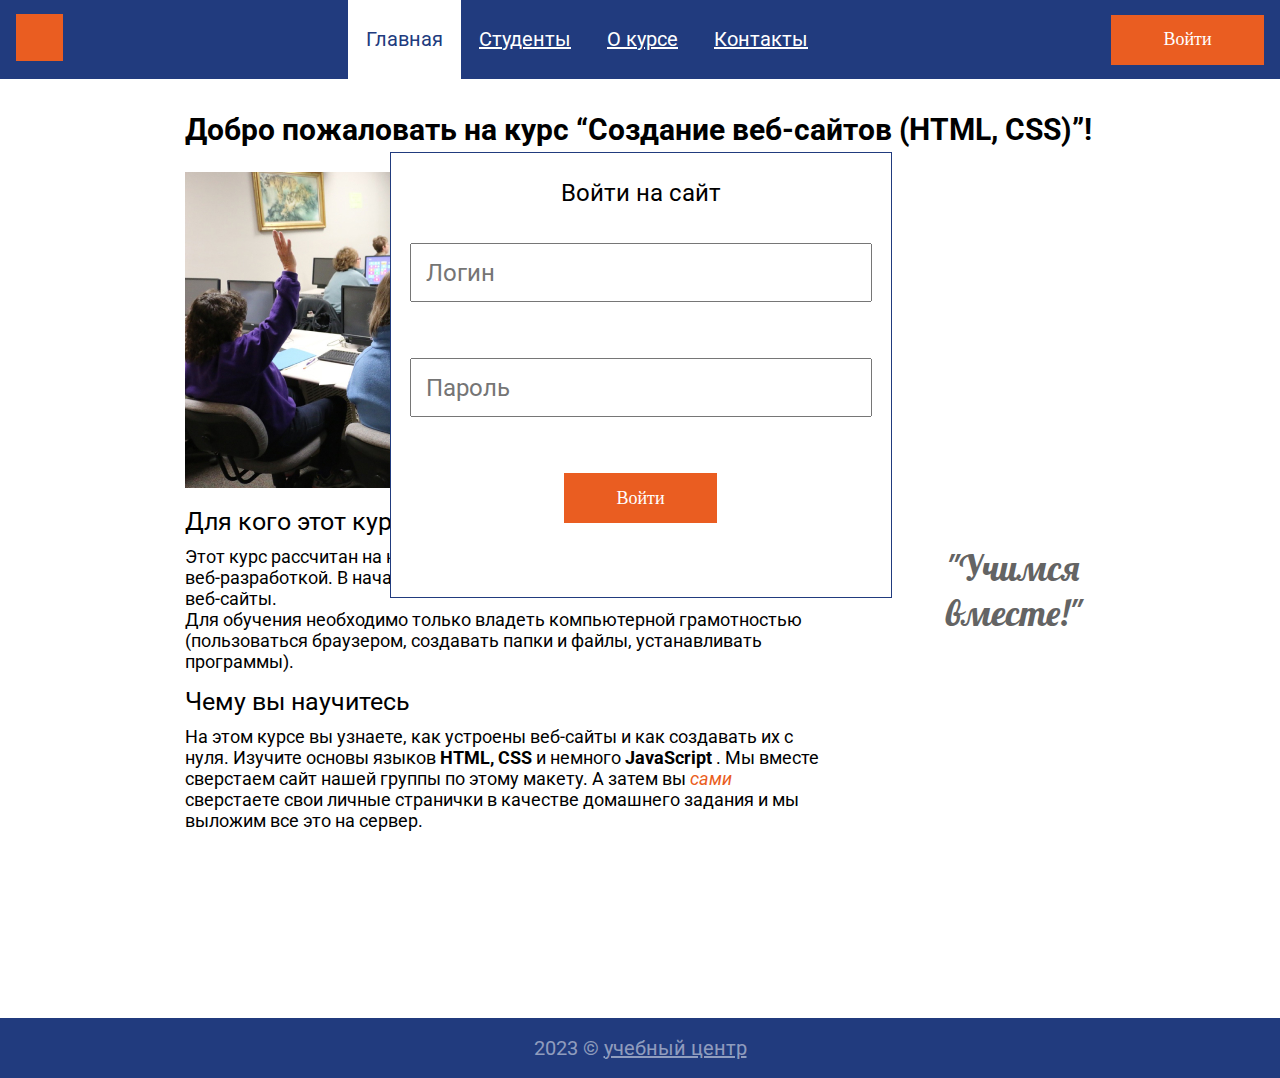
==== index.html @ e768cdae "Add files via upload" ====
<!DOCTYPE html>
<html lang="ru">

<head>
    <meta charset="UTF-8">
    <meta http-equiv="X-UA-Compatible" content="IE=edge">
    <meta name="viewport" content="width=device-width, initial-scale=1.0">
    <title>Учимся вместе</title>
    <link rel="stylesheet" href="style.css">
    <link rel="preconnect" href="https://fonts.googleapis.com">
    <link rel="preconnect" href="https://fonts.gstatic.com" crossorigin>
    <link
        href="https://fonts.googleapis.com/css2?family=Lobster&family=Open+Sans:ital,wght@0,400;0,500;0,600;1,400;1,500&family=Roboto&display=swap"
        rel="stylesheet">
</head>

<body class="body">
    <div class="all">
        <header class="header">
            <a href="index.html" class="logo">
                <img src="picture/logo.svg" alt="логотип">
            </a>
            <ul class="menu">
                <li class="menu_list"> <a class="menu_link menu_link_active" href="#"> Главная </a></li>
                <li class="menu_list"> <a class="menu_link" href="Students.html"> Студенты </a></li>
                <li class="menu_list"> <a class="menu_link" href="aboutCourse.html"> О курсе </a></li>
                <li class="menu_list"> <a class="menu_link" href="contacts.html"> Контакты </a></li>
            </ul>
            <a class="button" href="#">Войти</a>

        </header>
        <main class="content">
            <h1 class="title">Добро пожаловать на курс “Создание веб-сайтов (HTML, CSS)”!</h1>
            <img src="picture/class2.jpg" alt="Студенты">
            <div class="content_info">
                <div class="content_section">
                    <div class="content_article">
                        <h3 class="subtitle">Для кого этот курс</h3>
                        <p class="about_text">Этот курс рассчитан на новичков, которые только начинают знакомство с
                            веб-разработкой. В начале курса вы узнаете о том, как устроен Интернет и веб-сайты.
                        <p class="about_text">Для обучения необходимо только владеть компьютерной грамотностью
                            (пользоваться
                            браузером,
                            создавать папки и файлы, устанавливать программы).</p>
                        </p>
                    </div>
                    <div class="content_article">
                        <h3 class="subtitle">Чему вы научитесь</h3>
                        <p class="about_text">На этом курсе вы узнаете, как устроены веб-сайты и как создавать их с
                            нуля.
                            Изучите основы языков <b>HTML, CSS</b> и немного <b>JavaScript</b> . Мы вместе сверстаем
                            сайт
                            нашей
                            группы по
                            этому
                            макету. А затем вы <em>сами</em> сверстаете свои личные странички в качестве домашнего
                            задания и
                            мы
                            выложим
                            все это на сервер.</p>
                    </div>
                </div>
                <h2 class="heading">"Учимся вместе!"</h2>
            </div>
            <div class="block">
                <h3 class="enterSait">Войти на сайт</h3>
                <p class="registration">
                    <input class="inputStyle" type="text" placeholder="Логин">
                </p>
                <p class="registration">
                    <input class="inputStyle" type="text" placeholder="Пароль">
                </p>
                <a class="button" href="#">Войти</a>
            </div>
        </main>
    </div>

    <footer class="footer">
        <h3 class="footer_content">2023 © <a class="footer_content" href="#">учебный центр </a> </h3>
    </footer>
    <script>
        const buttonEl = document.querySelector('.button');
        const blockEl = document.querySelector('.block');

        buttonEl.addEventListener('click', function (e) {
            blockEl.classList.toggle('visible');
        });
    </script>
</body>

</html>
---- style.css ----
* {
    margin: 0;
    padding: 0;
}

.body {
    min-height: 100vh;
    display: flex;
    flex-direction: column;
}

/* значение ширины картинки не будет больше щширины экрана. В данном случае это для мобилы */
img {
    max-width: 100%;
}

.all {
    flex-grow: 1;
}

.header {
    background: #213B7E;
    display: flex;
    flex-direction: row;
    flex-wrap: wrap;
    justify-content: space-between;
    align-items: center;
    padding-left: calc(50% - 1268px / 2);
    padding-right: calc(50% - 1268px / 2);
    padding-left: 16px;
    padding-right: 16px;
}

.menu {
    display: flex;
    list-style-type: none;
    font-family: 'Roboto';
    font-style: normal;
    font-weight: 400;
    font-size: 20px;
    line-height: 23px;
}

.menu_link {
    font-style: normal;
    font-weight: 400;
    font-size: 20px;
    line-height: 23px;
    text-decoration-line: underline;
    color: #FFFFFF;
    padding: 28px 18px;
    display: block;
}

.menu_link_active {
    color: #213B7E;
    background-color: white;
    text-decoration: none;
}

.button {
    width: 153px;
    height: 50px;
    background: #EA5D21;
    display: flex;
    justify-content: center;
    align-items: center;
    font-style: normal;
    font-weight: 400;
    font-size: 18px;
    line-height: 21px;
    color: #FFFFFF;
    text-decoration: none;
}


.content {
    margin-top: 33px;
    padding-left: calc(50% - 911px / 2);
    padding-right: calc(50% - 911px / 2);
    margin-bottom: 187px;
    position: relative;
}

.title {
    margin-bottom: 25px;
    font-family: 'Roboto';
    font-style: normal;
    font-weight: 700;
    font-size: 30px;
    line-height: 35px;
    align-items: center;
    color: #000000;
}

.content_info {
    display: flex;
    justify-content: space-between;
    gap: 127px;
}

.content_article {
    font-style: normal;
    font-weight: 400;
    font-size: 25px;
    line-height: 29px;
    color: #000000;
}

.about_text {
    font-family: 'Roboto';
    width: 634px;
    font-style: normal;
    font-weight: 400;
    font-size: 18px;
    line-height: 21px;
    color: #000000;
}

em {
    color: #EA5D21;
}

.subtitle {
    margin-top: 15px;
    margin-bottom: 10px;
    font-family: 'Roboto';
    font-style: normal;
    font-weight: 400;
    font-size: 25px;
    line-height: 29px;
    color: #000000;
}

.heading {
    margin-top: 53px;
    font-family: 'Lobster';
    font-style: normal;
    font-weight: 400;
    font-size: 36px;
    line-height: 45px;
    color: #646464;
}


.block {
    width: 500px;
    height: 418px;
    background-color: #FFFFFF;
    position: absolute;
    top: 40px;
    margin-left: 205px;
    display: flex;
    align-items: center;
    flex-direction: column;
    padding-top: 26px;
    border: 1px solid #213B7E;
}

.visible {
    display: none;
}

.enterSait {
    font-family: 'Roboto';
    font-style: normal;
    font-weight: 400;
    font-size: 24px;
    line-height: 28px;
    color: #000000;
    margin-bottom: 36px;
}

.registration {
    margin-bottom: 56px;
}

.inputStyle {
    width: 444px;
    height: 55px;
    font-family: 'Roboto';
    font-style: normal;
    font-weight: 400;
    font-size: 24px;
    line-height: 28px;
    color: #808080;
    padding-left: 14px;
}

.footer {
    background: #213B7E;
    display: flex;
    justify-content: center;
    align-items: center;
    height: 60px;
}

.footer_content {
    font-family: 'Roboto';
    font-style: normal;
    font-weight: 400;
    font-size: 20px;
    line-height: 23px;
    color: rgba(255, 255, 255, 0.5);
}

.content_students {
    padding-left: calc(50% - 1202px / 2);
    padding-right: calc(50% - 1202px / 2);
    margin-bottom: 519px;
}

.title_students {
    text-align: left;
    margin-top: 37px;
    font-family: 'Roboto';
    font-style: normal;
    font-weight: 700;
    font-size: 31px;
    line-height: 36px;
    color: #000000;
}

.students {
    display: flex;
    justify-content: center;
    gap: 50px;
    margin-top: 24px;
}

.student {
    text-align: center;
    font-family: 'Roboto';
    font-style: normal;
    font-weight: 400;
    font-size: 20px;
    line-height: 23px;
    color: #000000;
    position: relative;
}

.student_new {
    position: absolute;
    top: -12px;
    right: -13px;
    font-family: 'Roboto';
    font-style: normal;
    font-weight: 400;
    font-size: 18px;
    line-height: 21px;
    color: #FFFFFF;
    background: #3AA828;
    border-radius: 20px;
    padding: 1px 2px 1px 5px;
}

.content_about {
    padding-left: calc(50% - 820px / 2);
    padding-right: calc(50% - 820px / 2);
    margin-bottom: 313px;
}

.title_course {
    font-family: 'Roboto';
    font-style: normal;
    font-weight: 700;
    font-size: 30px;
    line-height: 35px;
    margin-top: 33px;
    margin-bottom: 25px;

}

.content_contacts {
    padding-left: calc(50% - 1268px / 2);
    padding-right: calc(50% - 1268px / 2);
}

.watch_video {
    font-family: 'Roboto';
    font-style: normal;
    font-weight: 400;
    font-size: 25px;
    line-height: 29px;
    color: #000000;
    margin-bottom: 15px;
}

.title_contacts {
    margin-top: 33px;
    margin-left: 286px;
    margin-bottom: 25px;
    font-family: 'Roboto';
    font-style: normal;
    font-weight: 700;
    font-size: 30px;
    line-height: 35px;
    color: #000000;
}

.adress_all {
    margin-left: 288px;
    margin-top: 15px;
    margin-bottom: 420px;
}

.our_contacts {
    margin-bottom: 10px;
    font-family: 'Roboto';
    font-style: normal;
    font-weight: 400;
    font-size: 25px;
    line-height: 29px;
    color: #000000;
}

.adress {
    font-family: 'Roboto';
    font-style: normal;
    font-weight: 400;
    font-size: 18px;
    line-height: 21px;

    color: #000000;
}

.phone_number {
    font-family: 'Roboto';
    font-style: normal;
    font-weight: 400;
    font-size: 18px;
    line-height: 21px;
    color: #000000;
    line-height: 80px;
}

@media (max-width: 1024px) {
    .header {
        padding-left: 32px;
        padding-right: 32px;
    }

    .menu {
        margin-left: 0px;
    }

    .menu_link {
        font-size: 18px;
        padding: 20px 14px;
    }

    .content {
        padding-left: calc(50% - 736px / 2);
        padding-right: calc(50% - 736px / 2);
    }

    .content_info {
        align-items: center;
    }

    .about_text {
        width: 100%;
    }

    .content_section {
        width: 70%;
    }

    .students {
        flex-wrap: wrap;
    }

    .content_students {
        padding-left: calc(50% - 736px / 2);
        padding-right: calc(50% - 736px / 2);
    }

    .content_contacts {
        display: flex;
        justify-content: center;
        flex-direction: column;
    }

    .map {
        width: auto;
        margin-left: 32px;
        margin-right: 32px;
    }
}

@media (max-width: 350px) {
    .header {
        padding-left: 16px;
        padding-right: 0;

    }

    .menu {
        display: flex;
        flex-direction: column;

    }

    .logo {
        display: none;
    }

    .content {
        padding-left: 16px;
        padding-right: 16px;
    }

    .content_info {
        display: flex;
        flex-wrap: wrap;
        justify-content: center;
        gap: 32px;
        text-align: center;
    }

    .content_section {
        display: flex;
        flex-direction: column;
    }

    .about_text {
        width: auto;
    }

    .content_students {
        margin-bottom: 100px;
    }

    .title_students {
        text-align: center;
    }

    .students {
        display: flex;
        justify-content: center;
        flex-direction: column;
    }

    .student_new {

        top: -12px;
        right: 44px;
    }

    .title_course {
        text-align: center;
    }

    .watch_video {
        text-align: center;
    }

    .content_about {
        margin-bottom: 100px;
    }

    .content_contacts {
        display: flex;
        justify-content: center;
        flex-direction: column;
        margin-bottom: 100px;
    }

    .map {
        width: auto;
        margin-left: 0px;
    }

    .adress_all {
        margin: 0px;
        padding: 0px;
    }

    .title_contacts {
        margin: 0px;
        padding: 0px;
        text-align: center;
        margin-top: 22px;
        margin-bottom: 22px;
    }

    .our_contacts {
        margin-top: 12px;
    }
}
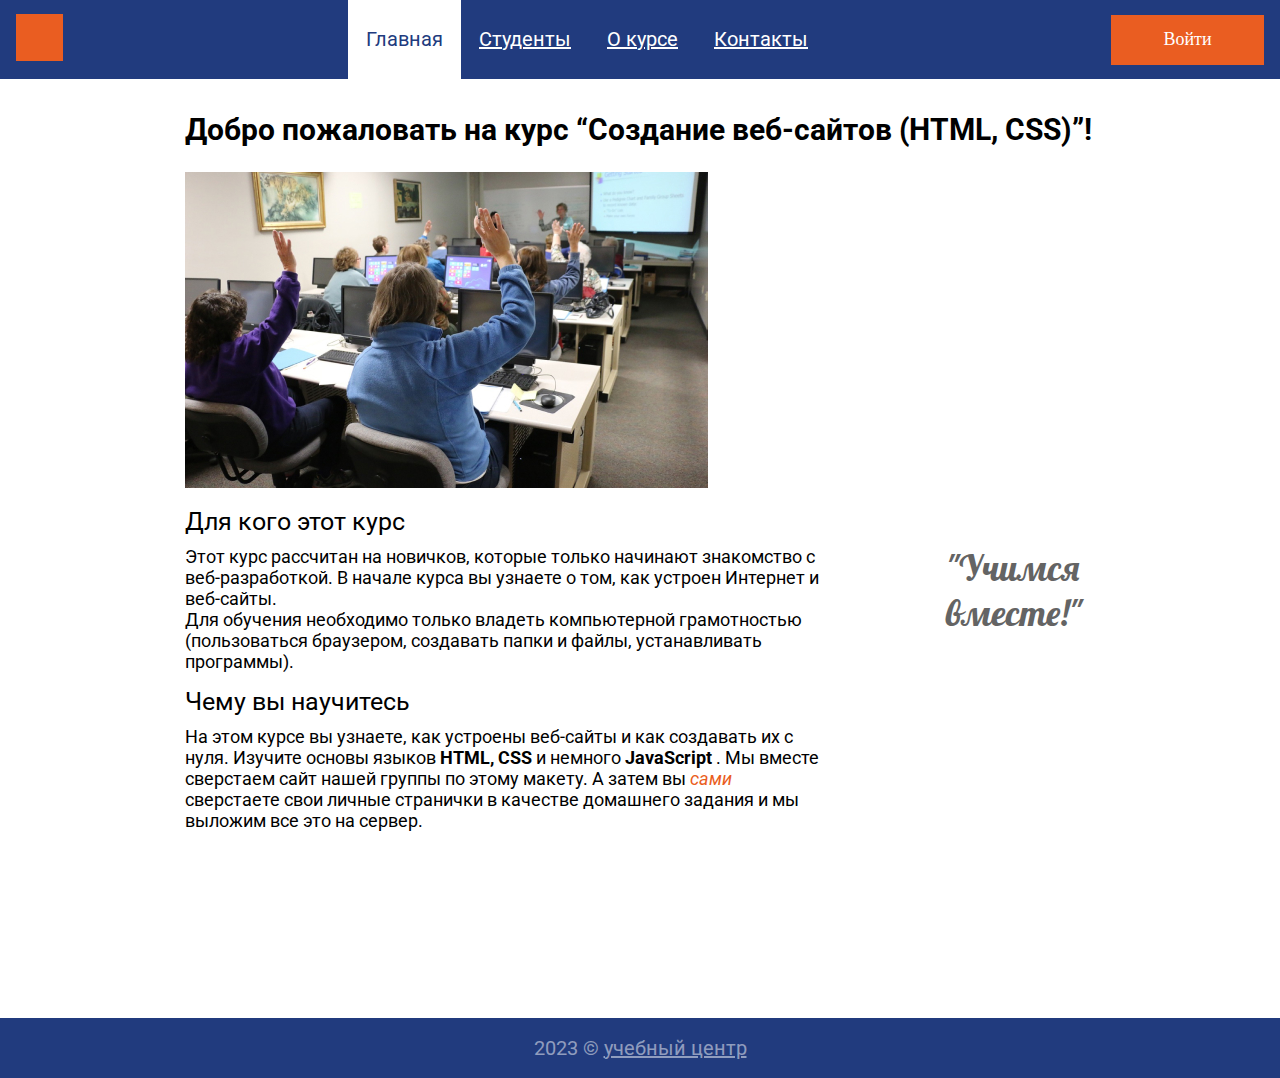
==== commit 95ba43dd: "Add files via upload" ====
--- a/index.html
+++ b/index.html
@@ -12,13 +12,14 @@
     <link
         href="https://fonts.googleapis.com/css2?family=Lobster&family=Open+Sans:ital,wght@0,400;0,500;0,600;1,400;1,500&family=Roboto&display=swap"
         rel="stylesheet">
+    <link rel="shortcut icon" href="/picture/favicon-32x32.png">
 </head>
 
 <body class="body">
     <div class="all">
         <header class="header">
             <a href="index.html" class="logo">
-                <img src="picture/logo.svg" alt="логотип">
+                <img src="/picture/logo.svg" alt="логотип">
             </a>
             <ul class="menu">
                 <li class="menu_list"> <a class="menu_link menu_link_active" href="#"> Главная </a></li>
@@ -31,7 +32,7 @@
         </header>
         <main class="content">
             <h1 class="title">Добро пожаловать на курс “Создание веб-сайтов (HTML, CSS)”!</h1>
-            <img src="picture/class2.jpg" alt="Студенты">
+            <img src="/picture/class2.jpg" alt="Студенты">
             <div class="content_info">
                 <div class="content_section">
                     <div class="content_article">
@@ -76,7 +77,7 @@
     </div>
 
     <footer class="footer">
-        <h3 class="footer_content">2023 © <a class="footer_content" href="#">учебный центр </a> </h3>
+        <h3 class="footer_content">2023 © <a class="footer_content" href="index.html">учебный центр </a> </h3>
     </footer>
     <script>
         const buttonEl = document.querySelector('.button');
--- a/style.css
+++ b/style.css
@@ -3,6 +3,7 @@
     padding: 0;
 }
 
+/* если не прописать тегу бади флекс, то в селекторе all не будет работаь flex grow */
 .body {
     min-height: 100vh;
     display: flex;
@@ -52,6 +53,40 @@
     display: block;
 }
 
+.menu_link:hover {
+    color: #EA5D21;
+}
+
+.logo:hover {
+    -webkit-animation: flip-horizontal-bottom 0.4s cubic-bezier(0.455, 0.030, 0.515, 0.955) both;
+    animation: flip-horizontal-bottom 0.4s cubic-bezier(0.455, 0.030, 0.515, 0.955) both;
+}
+
+@-webkit-keyframes flip-horizontal-bottom {
+    0% {
+        -webkit-transform: rotateX(0);
+        transform: rotateX(0);
+    }
+
+    100% {
+        -webkit-transform: rotateX(-180deg);
+        transform: rotateX(-180deg);
+    }
+}
+
+@keyframes flip-horizontal-bottom {
+    0% {
+        -webkit-transform: rotateX(0);
+        transform: rotateX(0);
+    }
+
+    100% {
+        -webkit-transform: rotateX(-180deg);
+        transform: rotateX(-180deg);
+    }
+}
+
+
 .menu_link_active {
     color: #213B7E;
     background-color: white;
@@ -71,6 +106,12 @@
     line-height: 21px;
     color: #FFFFFF;
     text-decoration: none;
+    transition: 3s;
+}
+
+.button:hover {
+    color: #EA5D21;
+    background-color: white;
 }
 
 
@@ -143,7 +184,13 @@
 }
 
 
+
 .block {
+
+    display: none;
+}
+
+.visible {
     width: 500px;
     height: 418px;
     background-color: #FFFFFF;
@@ -157,9 +204,7 @@
     border: 1px solid #213B7E;
 }
 
-.visible {
-    display: none;
-}
+
 
 .enterSait {
     font-family: 'Roboto';
@@ -185,6 +230,7 @@
     line-height: 28px;
     color: #808080;
     padding-left: 14px;
+    padding-right: 14px;
 }
 
 .footer {
@@ -334,6 +380,81 @@
     line-height: 80px;
 }
 
+/* MY PAGE START */
+.myPageTitle {
+    margin-top: 25px;
+    text-align: center;
+    margin-bottom: 25px;
+    font-family: 'Roboto';
+    font-style: normal;
+    font-weight: 700;
+    font-size: 30px;
+    line-height: 35px;
+    align-items: center;
+    color: #000000;
+}
+
+.myPageRef {
+    text-decoration: none;
+    color: black;
+}
+
+.mainMyPage {
+    padding-left: 50px;
+    padding-right: 50px;
+}
+
+.myPageText {
+    width: auto;
+    text-align: center;
+    margin-bottom: 60px;
+}
+
+.subtitleMyPage:hover::after {
+    content: "можно увидеть одновременное применение псевдокласса и псевдоэлемента!";
+}
+
+.container {
+    height: 100px;
+    display: flex;
+    flex-wrap: wrap;
+    justify-content: center;
+    gap: 100px;
+
+}
+
+.inline {
+    padding: 16px;
+}
+
+.fa-solid {
+    background: -webkit-gradient(linear, left top, left bottom, from(red), to(forestgreen));
+    color: transparent;
+    -webkit-background-clip: text;
+    background-clip: text;
+}
+
+.newColor {
+    background: -webkit-gradient(linear, left top, left bottom, from(rgb(149, 255, 0)), to(rgb(34, 60, 139)));
+    color: transparent;
+    -webkit-background-clip: text;
+    background-clip: text;
+}
+
+.newColor1 {
+    background: -webkit-gradient(linear, left top, left bottom, from(rgb(255, 0, 255)), to(rgb(139, 134, 34)));
+    color: transparent;
+    -webkit-background-clip: text;
+    background-clip: text;
+}
+
+.newColor2 {
+    background: -webkit-gradient(linear, left top, left bottom, from(rgb(17, 0, 255)), to(rgb(139, 34, 34)));
+    color: transparent;
+    -webkit-background-clip: text;
+    background-clip: text;
+}
+
 @media (max-width: 1024px) {
     .header {
         padding-left: 32px;
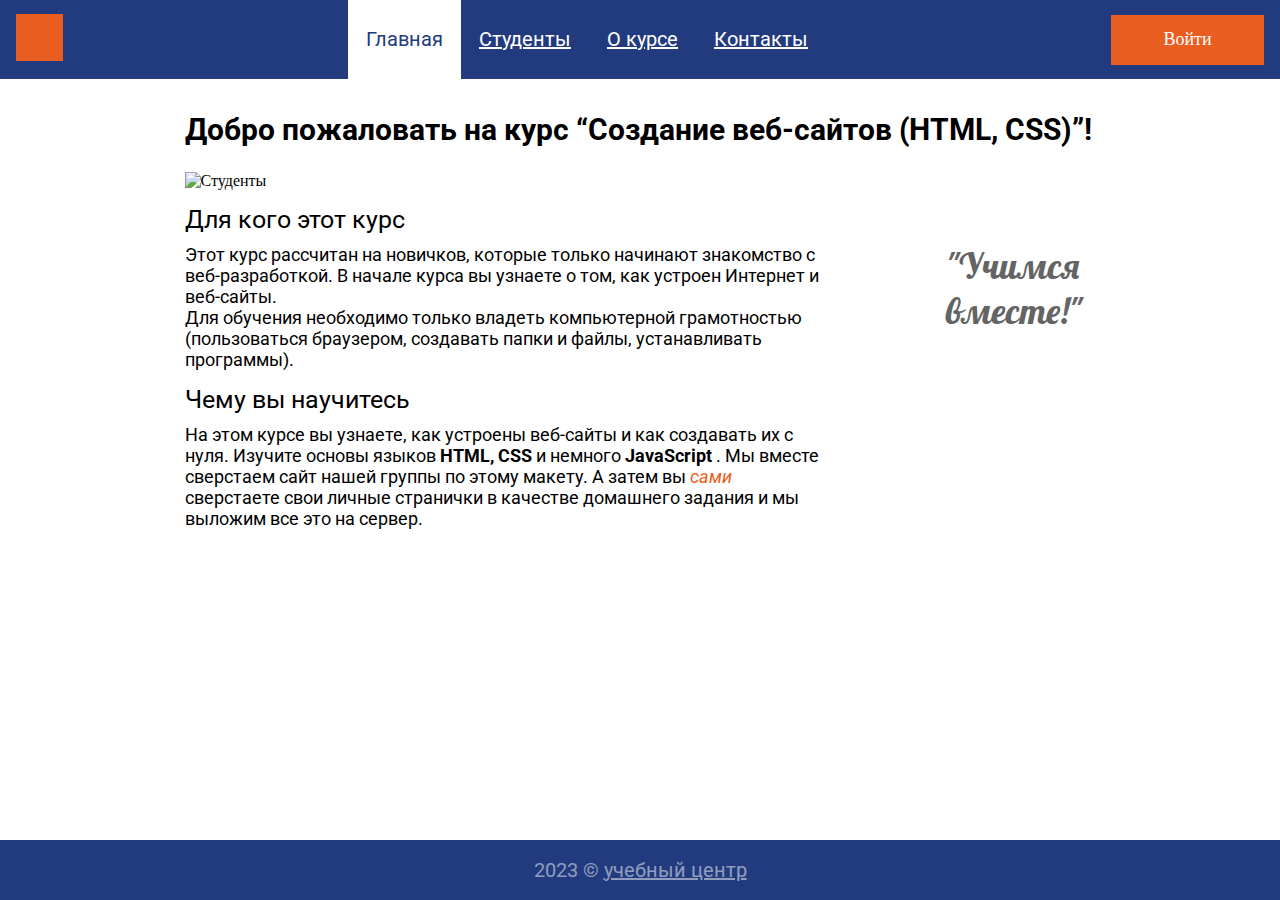
==== commit 858e497a: "Update index.html" ====
--- a/index.html
+++ b/index.html
@@ -32,7 +32,7 @@
         </header>
         <main class="content">
             <h1 class="title">Добро пожаловать на курс “Создание веб-сайтов (HTML, CSS)”!</h1>
-            <img src="/picture/class2.jpg" alt="Студенты">
+            <img src="class2.jpg" alt="Студенты">
             <div class="content_info">
                 <div class="content_section">
                     <div class="content_article">
@@ -89,4 +89,4 @@
     </script>
 </body>
 
-</html>+</html>
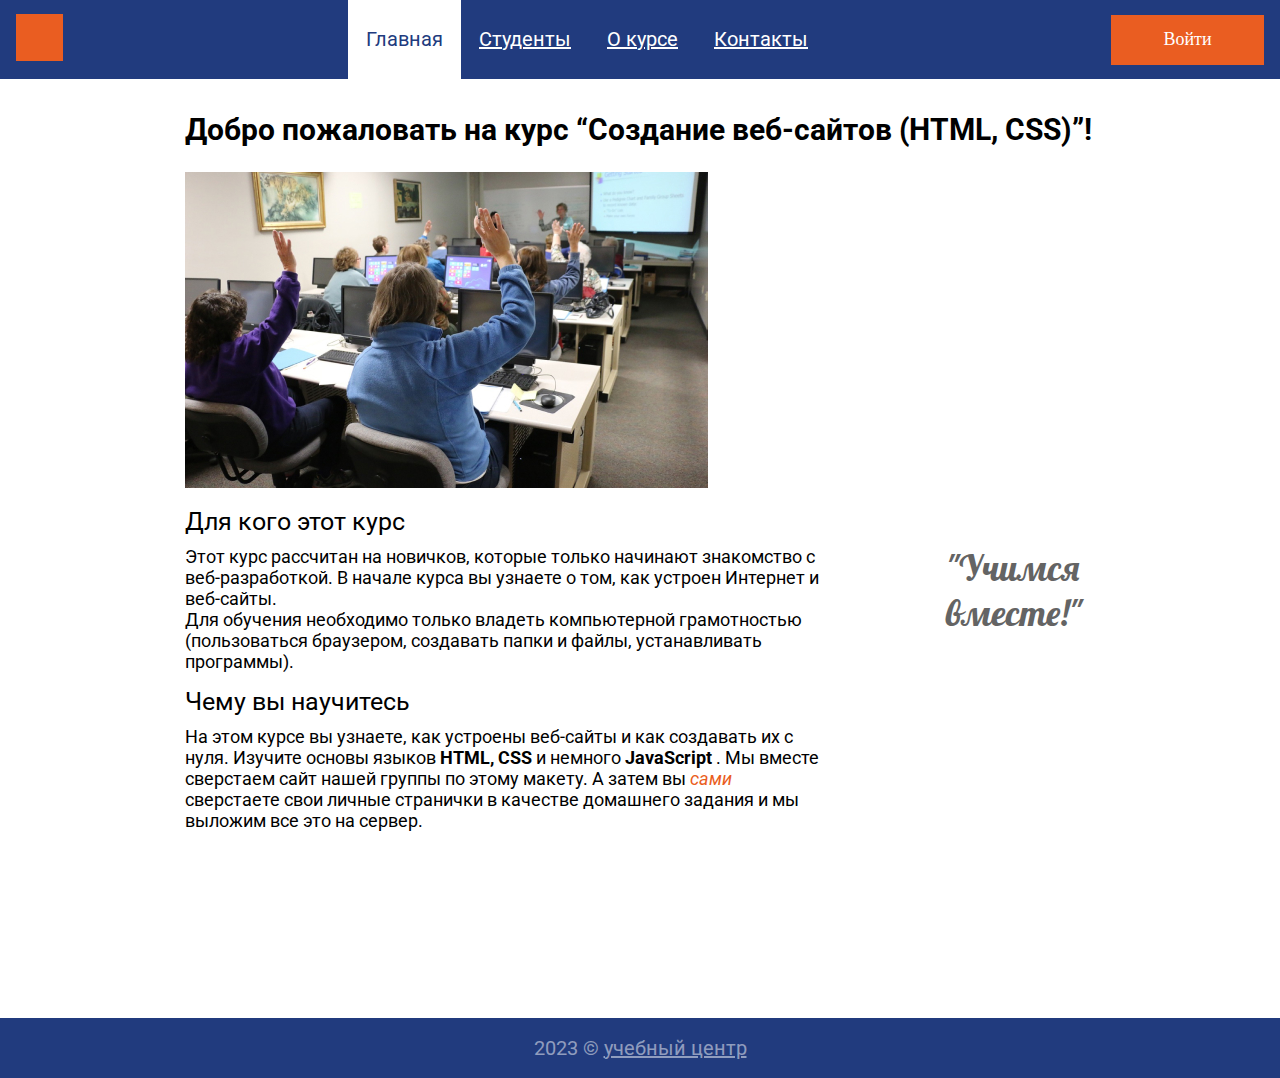
==== commit f8187d56: "Update index.html" ====
--- a/index.html
+++ b/index.html
@@ -32,7 +32,7 @@
         </header>
         <main class="content">
             <h1 class="title">Добро пожаловать на курс “Создание веб-сайтов (HTML, CSS)”!</h1>
-            <img src="class2.jpg" alt="Студенты">
+            <img src="picture/class2.jpg" alt="Студенты">
             <div class="content_info">
                 <div class="content_section">
                     <div class="content_article">
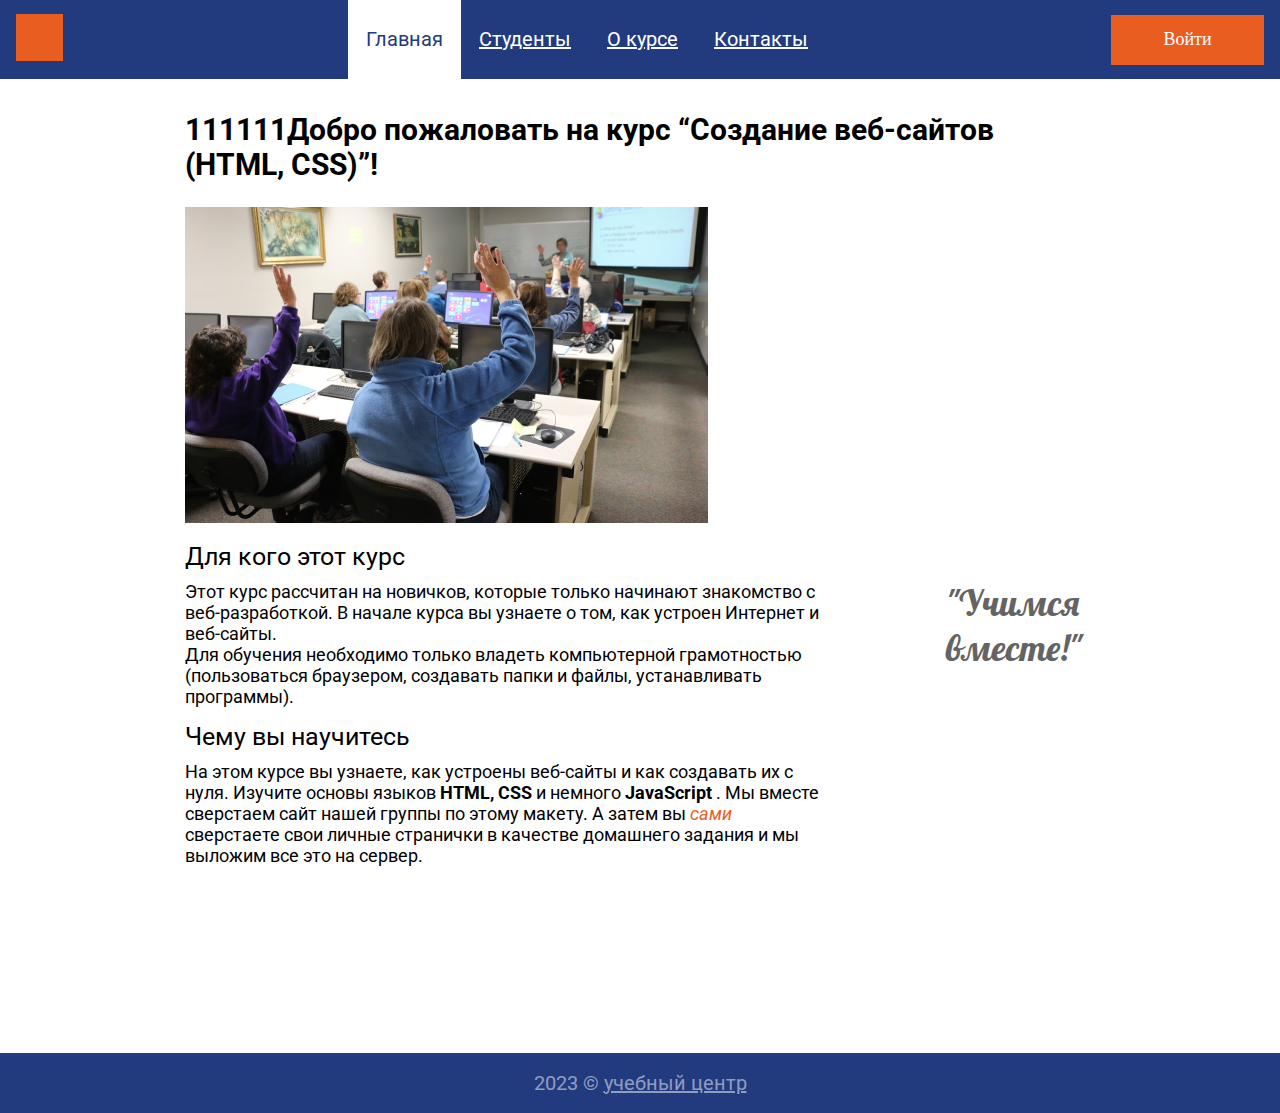
==== commit 7eca67e6: "Update index.html" ====
--- a/index.html
+++ b/index.html
@@ -31,7 +31,7 @@
 
         </header>
         <main class="content">
-            <h1 class="title">Добро пожаловать на курс “Создание веб-сайтов (HTML, CSS)”!</h1>
+            <h1 class="title">111111Добро пожаловать на курс “Создание веб-сайтов (HTML, CSS)”!</h1>
             <img src="picture/class2.jpg" alt="Студенты">
             <div class="content_info">
                 <div class="content_section">
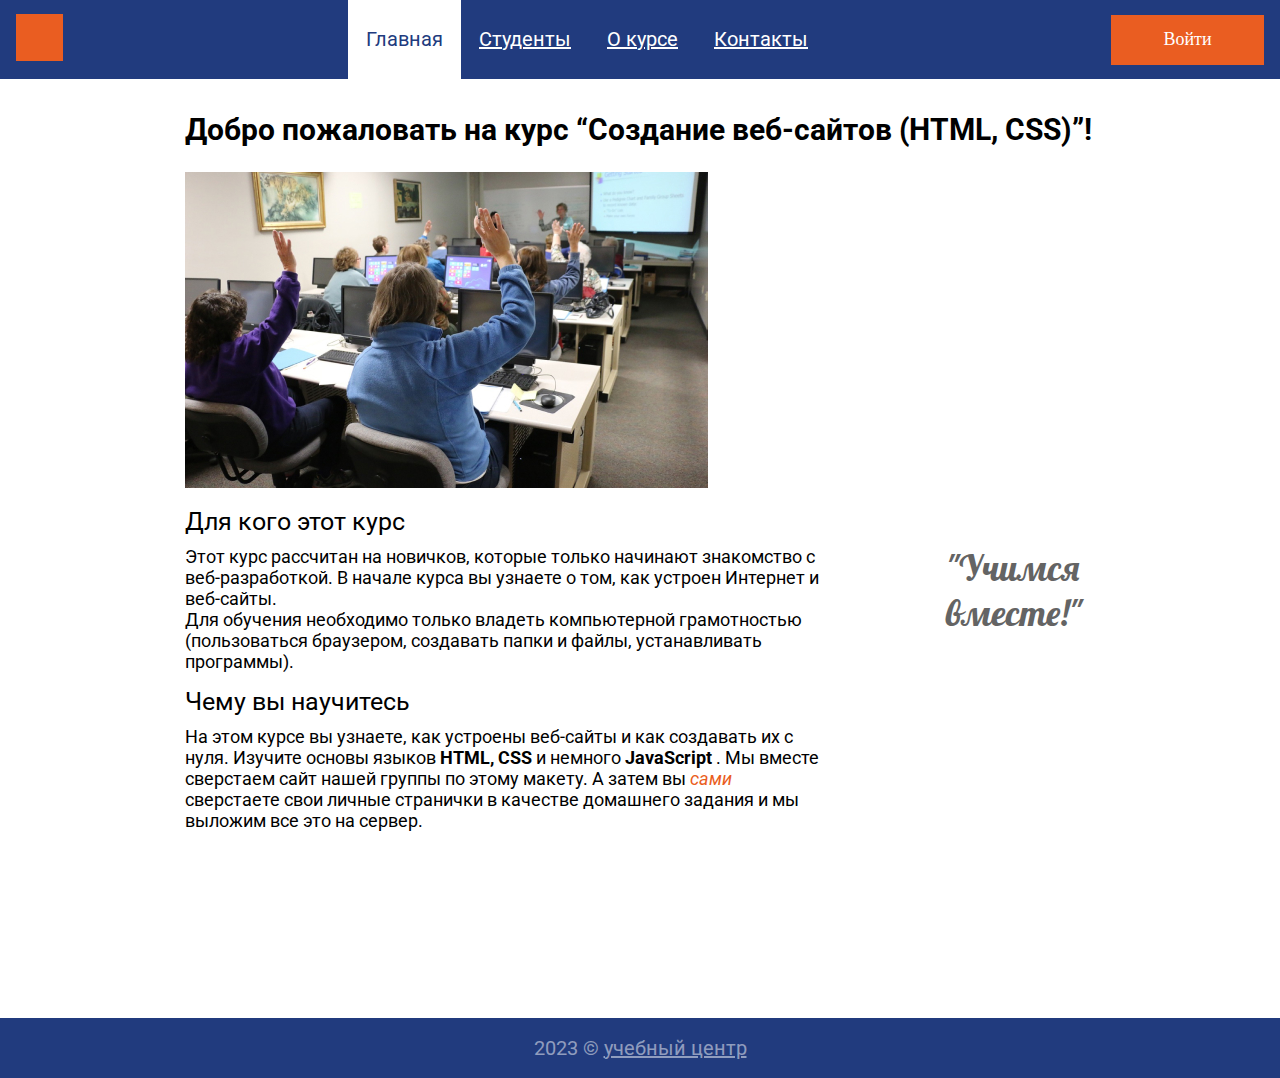
==== commit 4b767fd4: "Add files via upload" ====
--- a/index.html
+++ b/index.html
@@ -12,14 +12,14 @@
     <link
         href="https://fonts.googleapis.com/css2?family=Lobster&family=Open+Sans:ital,wght@0,400;0,500;0,600;1,400;1,500&family=Roboto&display=swap"
         rel="stylesheet">
-    <link rel="shortcut icon" href="/picture/favicon-32x32.png">
+    <link rel="shortcut icon" href="picture/favicon-32x32.png">
 </head>
 
 <body class="body">
     <div class="all">
         <header class="header">
             <a href="index.html" class="logo">
-                <img src="/picture/logo.svg" alt="логотип">
+                <img src="picture/logo.svg" alt="логотип">
             </a>
             <ul class="menu">
                 <li class="menu_list"> <a class="menu_link menu_link_active" href="#"> Главная </a></li>
@@ -31,7 +31,7 @@
 
         </header>
         <main class="content">
-            <h1 class="title">111111Добро пожаловать на курс “Создание веб-сайтов (HTML, CSS)”!</h1>
+            <h1 class="title">Добро пожаловать на курс “Создание веб-сайтов (HTML, CSS)”!</h1>
             <img src="picture/class2.jpg" alt="Студенты">
             <div class="content_info">
                 <div class="content_section">
@@ -89,4 +89,4 @@
     </script>
 </body>
 
-</html>
+</html>